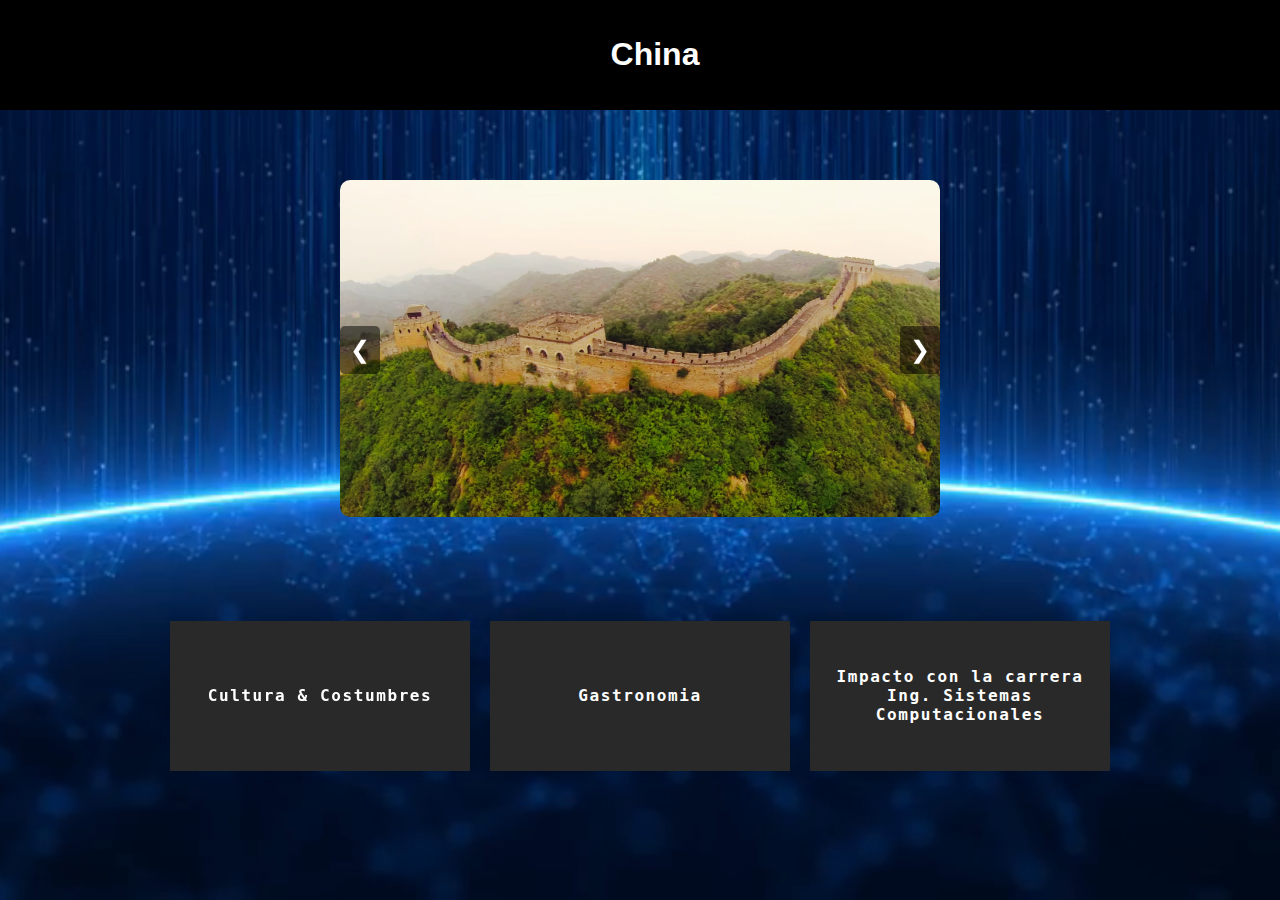
==== index.html @ c8f8948f "Versión inicial del proyecto" ====
<!DOCTYPE html>
<html lang="es">
<head>
    <meta charset="UTF-8">
    <meta name="viewport" content="width=device-width, initial-scale=1.0">
    <title>China y mi carrera</title>
    <link rel="stylesheet" href="styles.css">
    <script defer src="script.js"></script>
</head>
<body>
    <video class = "fondo" autoplay muted loop>
        <source src = "fondo.mp4" type = "video/mp4">
    </video>
    <div class = "content">
    <header>
        <div class="franja-negra-principal">
            <h1>China</h1>
        </div>
    </header>
    
    <div class="carrusel">
        <button2 class="btn-prev" onclick="cambiarImagen(-1)">&#10094;</button2>
        <img id="imagen-carrusel" src="img/Mchina.jpg" alt="Imagen 1">
        <button2 class="btn-next" onclick="cambiarImagen(1)">&#10095;</button2>
    </div>

    <section class="contenedor">
        <div id="cultura" class="cuadro"><span>Cultura & Costumbres</span></div>
        <div id="gastronomia" class="cuadro"><span>Gastronomia</span></div>
        <div id="impacto" class="cuadro grande"><span>Impacto con la carrera Ing. Sistemas Computacionales</span></div>
    </section>
    </div>
</body>
</html>
---- styles.css ----
body {
    background-color: #EDD3FD; /* Morado */
    font-family: Arial, sans-serif;
    text-align: center;
    margin: 0;
    padding: 0;
}

.franja-negra {
    background-color: black;
    color: white;
    padding: 15px;
    text-align: center;
}

.fondo {
    position: fixed;
    top: 50%; left: 50%;
    z-index: 1;
    min-width: 100%;
    min-height: 100%;
    width: auto;
    height: auto;
    transform: translate(-50%, -50%);
}

.content {
    position: relative;
    top: 30%;
    z-index: 2;
    margin: 0 auto;
}
/* Estilos del carrusel */
.carrusel {
    position: relative;
    width: 80%;
    max-width: 600px;
    margin: 20px auto;
    text-align: center;
    margin-top: 180px;
}

.carrusel img {
    width: 100%;
    height: auto;
    border-radius: 10px;
}

.btn-prev, .btn-next {
    position: absolute;
    top: 50%;
    transform: translateY(-50%);
    background-color: rgba(0, 0, 0, 0.5);
    color: white;
    border: none;
    padding: 10px;
    cursor: pointer;
    font-size: 24px;
    border-radius: 5px;
}

.btn-prev {
    left: 0;
}

.btn-next {
    right: 0;
}

.btn-prev:hover, .btn-next:hover {
    background-color: rgba(0, 0, 0, 0.8);
}

/*contenedor pag principal*/
.contenedor {
    display: flex;
    flex-wrap: wrap;
    justify-content: center;
    gap: 20px;
    margin-top: 0px;
}
/*solo este contenedor es para todas las paginas web menos la principal*/
.contenedor1 {
    display: flex;
    flex-wrap: wrap;
    justify-content: center;
    gap: 20px;
    margin-top: 140px;
}

.cuadro:hover {
    background-color: #f0f0f0;
}

.grande {
    width: 640px;
}

/* cuadro de la pagina principal */
.cuadro {
    width: 300px;
    height: 150px;
    border: 2px solid black;
    display: flex;
    align-items: center;
    justify-content: center;
    font-size: 18px;
    cursor: pointer;
    background-color: white;
    transition: 0.3s;
    margin-top: 80px;
    --btn-default-bg: rgb(41, 41, 41);
    --btn-padding: 15px 20px;
    --btn-hover-bg: rgb(51, 51, 51);
    --btn-transition: .3s;
    --btn-letter-spacing: .1rem;
    --btn-animation-duration: 1.2s;
    --btn-shadow-color: rgba(0, 0, 0, 0.137);
    --btn-shadow: 0 2px 10px 0 var(--btn-shadow-color);
    --hover-btn-color: #FAC921;
    --default-btn-color: #fff;
    --font-size: 16px;
    
    --font-weight: 600;
    --font-family: Menlo,Roboto Mono,monospace;
    
  }
  
  /* Diseño botones principales */
  
  .cuadro {
    box-sizing: border-box;
    padding: var(--btn-padding);
    display: flex;
    align-items: center;
    justify-content: center;
    color: var(--default-btn-color);
    font: var(--font-weight) var(--font-size) var(--font-family);
    background: var(--btn-default-bg);
    border: none;
    cursor: pointer;
    transition: var(--btn-transition);
    overflow: hidden;
    box-shadow: var(--btn-shadow);
  }
  
  .cuadro span {
    letter-spacing: var(--btn-letter-spacing);
    transition: var(--btn-transition);
    box-sizing: border-box;
    position: relative;
    background: inherit;
  }
  
  .cuadro span::before {
    box-sizing: border-box;
    position: absolute;
    content: "";
    background: inherit;
  }
  
  .cuadro:hover, .ui-btn:focus {
    background: var(--btn-hover-bg);
  }
  
  .cuadro:hover span, .ui-btn:focus span {
    color: var(--hover-btn-color);
  }
  
  .cuadro:hover span::before, .ui-btn:focus span::before {
    animation: chitchat linear both var(--btn-animation-duration);
  }
  
  @keyframes chitchat {
    0% {
      content: "#";
    }
  
    5% {
      content: ".";
    }
  
    10% {
      content: "^{";
    }
  
    15% {
      content: "-!";
    }
  
    20% {
      content: "#$_";
    }
  
    25% {
      content: "№:0";
    }
  
    30% {
      content: "#{+.";
    }
  
    35% {
      content: "@}-?";
    }
  
    40% {
      content: "?{4@%";
    }
  
    45% {
      content: "=.,^!";
    }
  
    50% {
      content: "?2@%";
    }
  
    55% {
      content: "\;1}]";
    }
  
    60% {
      content: "?{%:%";
      right: 0;
    }
  
    65% {
      content: "|{f[4";
      right: 0;
    }
  
    70% {
      content: "{4%0%";
      right: 0;
    }
  
    75% {
      content: "'1_0<";
      right: 0;
    }
  
    80% {
      content: "{0%";
      right: 0;
    }
  
    85% {
      content: "]>'";
      right: 0;
    }
  
    90% {
      content: "4";
      right: 0;
    }
  
    95% {
      content: "2";
      right: 0;
    }
  
    100% {
      content: "";
      right: 0;
    }
  }
/*hasta aqui termina pag principal*/
/* Estilos para la página de Cultura */
.pagina-cultura {
    background-color: #ADD8E6; /* Azul claro */
    display: flex;
    flex-direction: column;
    align-items: center;
    justify-content: center;
    min-height: 100vh;
    padding-top: 0px; /* Dejar espacio para la franja negra */
}

.franja-negra-principal {
    background-color: black;
    color: white;
    padding: 15px;
    text-align: center;
    position: fixed; /* Fija la franja en la parte superior */
    top: 0;
    left: 0;
    width: 100%;
}
/*  la franja negra  */
.franja-negra-cultura {
    background-color: black;
    color: white;
    padding: 15px;
    text-align: center;
    position: fixed; /* Fija la franja en la parte superior */
    top: 0;
    left: 0;
    width: 100%;
}
/*las cartas de cada pagina*/
.card {
    background: white;
    border-radius: 10px;
    box-shadow: 0px 4px 8px rgba(0, 0, 0, 0.2);
    width: 300px;
    text-align: center;
    cursor: pointer;
    transition: 0.3s;
    overflow: hidden;
}

.card img {
    width: 100%;
    height: 150px;
    object-fit: cover;
    border-top-left-radius: 10px;
    border-top-right-radius: 10px;
}

.card h2 {
    margin: 10px 0;
    font-size: 18px;
}

.card .info {
    display: none;
    padding: 10px;
    font-size: 14px;
}

.card.active .info {
    display: block;
}

.card:hover {
    box-shadow: 0px 8px 16px rgba(0, 0, 0, 0.2);
}
.info {
    display: none;
    padding: 10px;
    font-size: 14px;
}
/*Diseño del boton back*/
button.btn-back {
    position: relative;
    text-decoration: none;
    font-size: 15px;
    text-transform: uppercase;
    letter-spacing: 5px;
    line-height: 48px;
    width: 160px;
    cursor: pointer;
    font-weight: bold;
    height: 55px;
    margin-top: 50px;
    -webkit-box-reflect: bottom 1px linear-gradient(transparent, rgba(245, 245, 245, 0.267));
  }
  
  button.btn-back span {
    position: absolute;
    display: flex;
    justify-content: center;
    top: 4px;
    right: 4px;
    bottom: 4px;
    left: 4px;
    text-align: center;
    background: #2e2e2e;
    color: #FFFFFF;
    transition: 0.5s;
    z-index: 1;
  }
  
  button.btn-back:hover span {
    color: rgba(255, 255, 255, 1);
  }
  
  button.btn-back::before {
    content: "";
    position: absolute;
    width: 100%;
    height: 100%;
    top: 0;
    left: 0;
    background-size: 400%;
    opacity: 0;
    transition: 0.5s;
    background: linear-gradient(
      45deg,
      #91155d,
      #525296,
      #0f0,
      #ff0,
      #fb0094,
      #00f,
      #0f0,
      #ff0
    );
    animation: animate123 20% linear infinite;
  }
  
  button.btn-back::after {
    content: "";
    position: absolute;
    width: 100%;
    height: 100%;
    top: 0;
    left: 0;
    background-size: 400%;
    filter: blur(20px);
    transition: 0.5s;
    background: linear-gradient(
      45deg,
      #91155d,
      #525296,
      #0f0,
      #ff0,
      #fb0094,
      #00f,
      #0f0,
      #ff0
    );
    animation: animate123 20% linear infinte;
  }
  
  button.btn-back:hover::before,
  button.btn-back:hover::after {
    opacity: 1;
  }
  
  @keyframes animate123 {
    0% {
      background-position: 0 0;
    }
  
    50% {
      background-position: 300% 0;
    }

100% {
    background-position: 0 0;
    }
}

button span::before {
    content: "";
    position: absolute;
    top: 0;
    left: 0;
    width: 100%;
    height: 50%;
    background: rgba(255, 255, 255, 0.1);
}
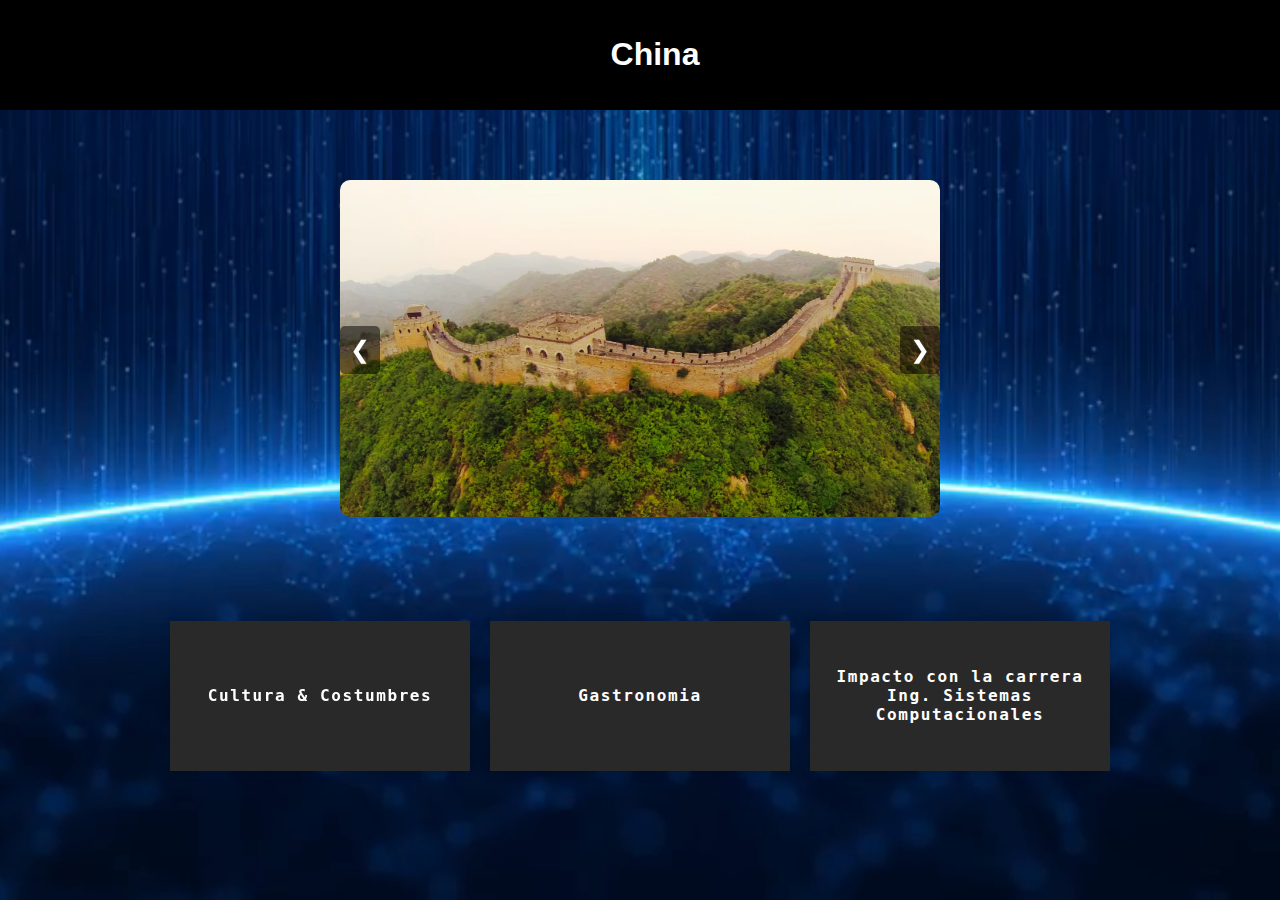
==== commit bcb16ca1: "index.html" ====
--- a/index.html
+++ b/index.html
@@ -26,7 +26,7 @@
 
     <section class="contenedor">
         <div id="cultura" class="cuadro"><span>Cultura & Costumbres</span></div>
-        <div id="gastronomia" class="cuadro"><span>Gastronomia</span></div>
+        <div id="Gastronomia" class="cuadro"><span>Gastronomia</span></div>
         <div id="impacto" class="cuadro grande"><span>Impacto con la carrera Ing. Sistemas Computacionales</span></div>
     </section>
     </div>
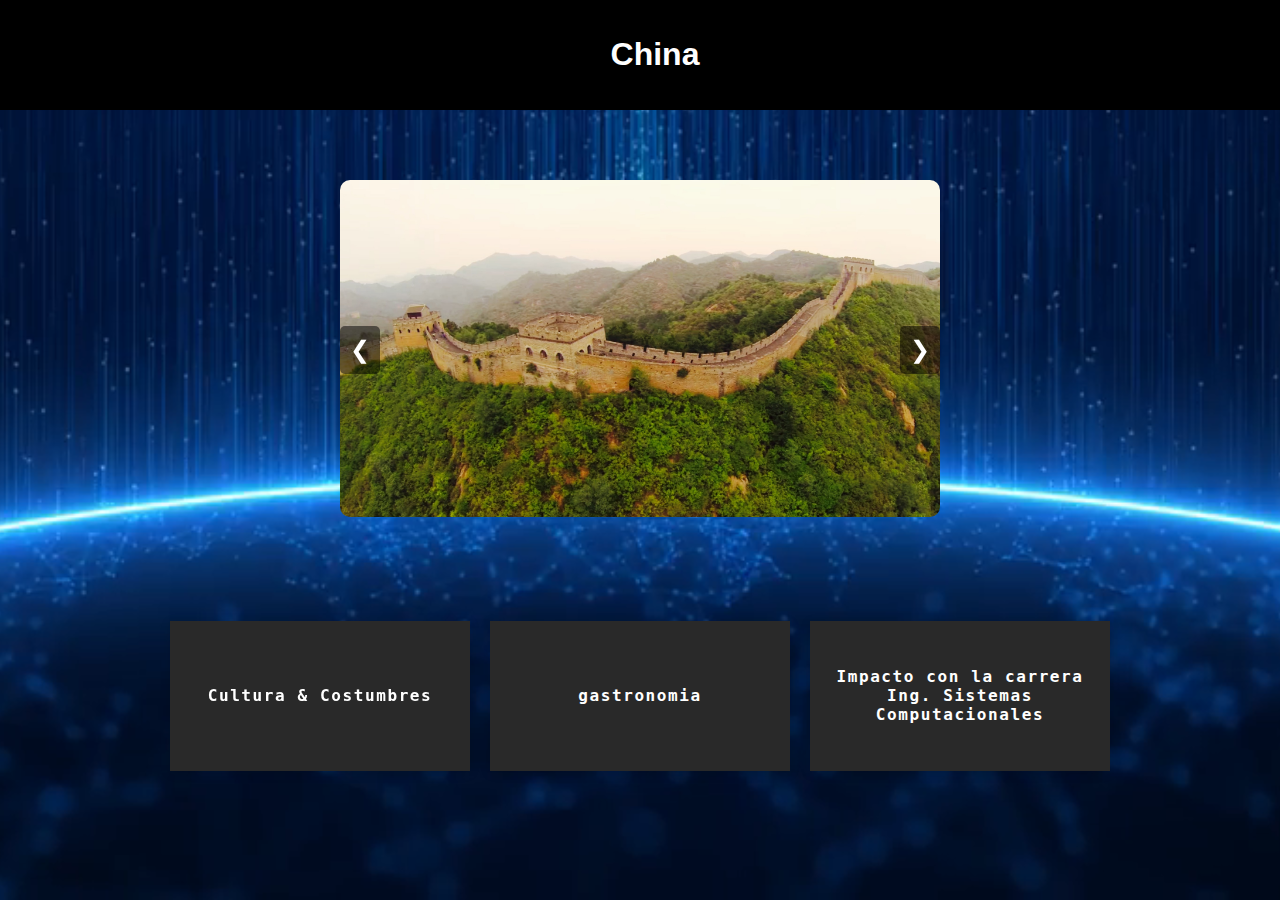
==== commit 5386959d: "Update index.html" ====
--- a/index.html
+++ b/index.html
@@ -26,7 +26,7 @@
 
     <section class="contenedor">
         <div id="cultura" class="cuadro"><span>Cultura & Costumbres</span></div>
-        <div id="Gastronomia" class="cuadro"><span>Gastronomia</span></div>
+        <div id="gastronomia" class="cuadro"><span>gastronomia</span></div>
         <div id="impacto" class="cuadro grande"><span>Impacto con la carrera Ing. Sistemas Computacionales</span></div>
     </section>
     </div>
